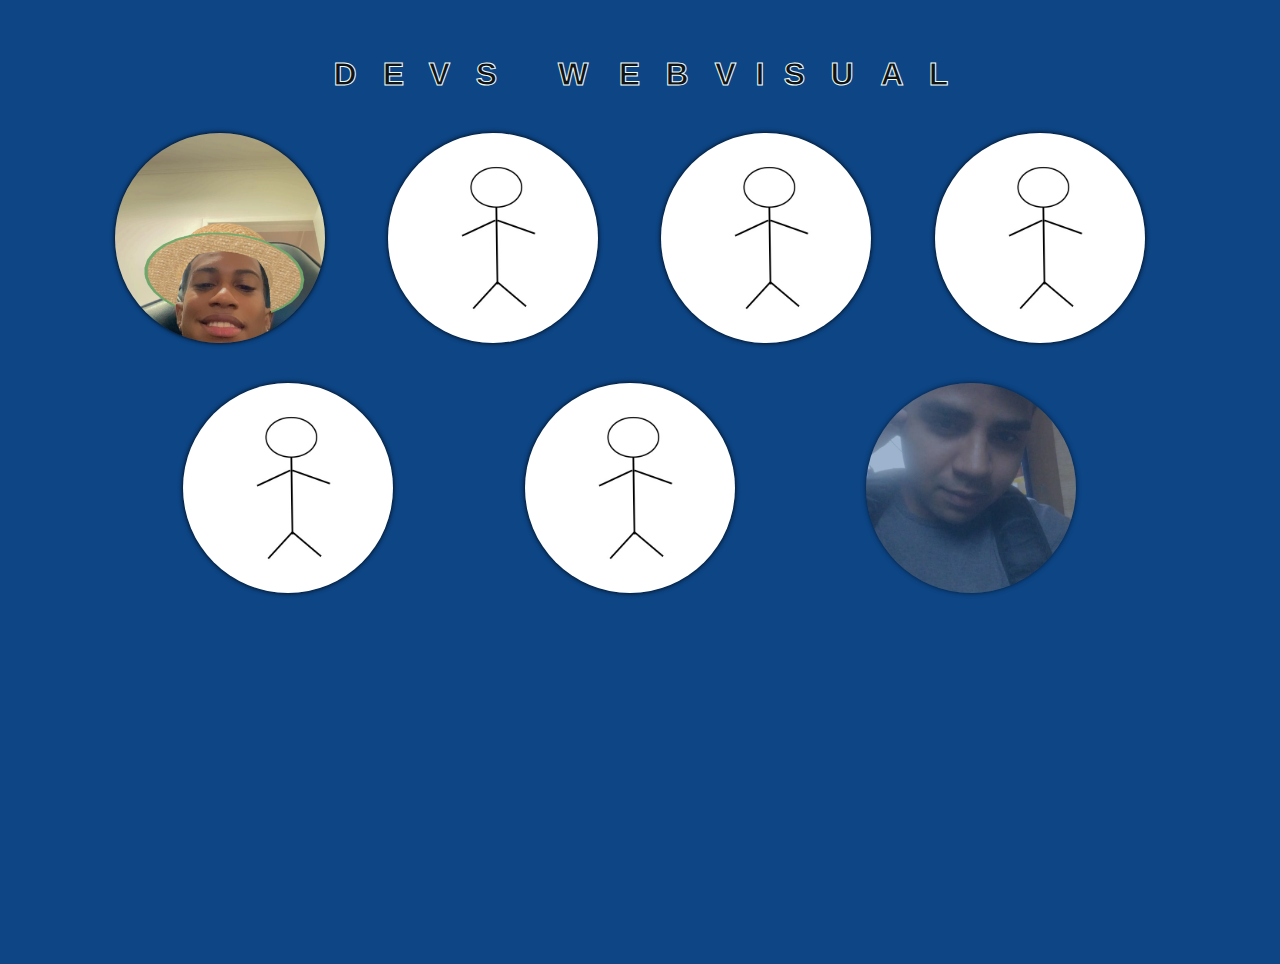
==== assets/devs.html @ 1709c355 "arthur" ====
<!DOCTYPE html>
<html lang="pt-br">

<head>
    <meta charset="UTF-8">
    <meta http-equiv="X-UA-Compatible" content="IE=edge">
    <meta name="viewport" content="width=device-width, initial-scale=1.0">
    <title>Devs Web Visual</title>
    <link rel="stylesheet" href="./css/reset.css">
    <link rel="stylesheet" href="./css/style.css">
</head>

<body>
    <div class="container">
        <div class="div">
            <p class="p">D</p>
            <p class="p">E</p>
            <p class="p">V</p>
            <p class="p">S</p>
            
            <p class="p">W</p>
            <p class="p">E</p>
            <p class="p">B</p>
            <p class="p">V</p>
            <p class="p">I</p>
            <p class="p">S</p>
            <p class="p">U</p>
            <p class="p">A</p>
            <p class="p">L</p>
        </div>
        <div class="testeG">

            <div class="grupo">
                <div class="overlay">
                    <div class="items">
                        <div class="items head">
                            <p class="items nome">Arthur Martins</p>
                            <hr>
                        </div>
                        <div class="items descricao">
                            <p class="aluno">Aluno</p>
                        </div>
                        <div class="items cart">
                            <i class="fa fa-shopping-cart"></i>
                            <span>VA PUMA PORRA</span>
                        </div>
                    </div>
                </div>
            </div>

            <div class="grupo">
                <div class="overlay">
                    <div class="items">
                        <div class="items head">
                            <p class="items nome">Alycia</p>
                            <hr>
                        </div>
                        <div class="items descricao">
                            <p class="aluno">Aluna</p>
                        </div>
                        <div class="items cart">
                            <i class="fa fa-shopping-cart"></i>
                            <span>XVII. VI. MMIII</span>
                        </div>
                    </div>
                </div>
            </div>

            <div class="grupo">
                <div class="overlay">
                    <div class="items">
                        <div class="items head">
                            <p class="items nome">Carlos</p>
                            <hr>
                        </div>
                        <div class="items descricao">
                            <p class="aluno">Aluno</p>
                        </div>
                        <div class="items cart">
                            <i class="fa fa-shopping-cart"></i>
                            <span>SO SE VIVE UMA VEZ.</span>
                        </div>
                    </div>
                </div>
            </div>

            <div class="grupo">
                <div class="overlay">
                    <div class="items">
                        <div class="items head">
                            <p class="items nome">Crystiano</p>
                            <hr>
                        </div>
                        <div class="items descricao">
                            <p class="aluno">Aluno</p>
                        </div>
                        <div class="items cart">
                            <i class="fa fa-shopping-cart"></i>
                            <span>CHAVES, O SÁBIO</span>
                        </div>
                    </div>
                </div>
            </div>

            <div class="grupo">
                <div class="overlay">
                    <div class="items">
                        <div class="items head">
                            <p class="items nome">Ives Mateus</p>
                            <hr>
                        </div>
                        <div class="items descricao">
                            <p class="aluno">Aluno</p>
                        </div>
                        <div class="items cart">
                            <i class="fa fa-shopping-cart"></i>
                            <span>SEM ASSUNTOS</span>
                        </div>
                    </div>
                </div>
            </div>

            <div class="grupo">
                <div class="overlay">
                    <div class="items">
                        <div class="items head">
                            <p class="items nome">Renan</p>
                            <hr>
                        </div>
                        <div class="items descricao">
                            <p class="aluno">Aluno</p>
                        </div>
                        <div class="items cart">
                            <i class="fa fa-shopping-cart"></i>
                            <span>ARQUIVOS DE MÍDIA, LINKS E DOCS</span>
                        </div>
                    </div>
                </div>
            </div>

            <div class="grupo">
                <div class="overlay">
                    <div class="items">
                        <div class="items head">
                            <p class="items nome">Neitan</p>
                            <hr>
                        </div>
                        <div class="items descricao">
                            <p class="aluno">Ex Aluno</p>
                        </div>
                        <div class="items cart">
                            <i class="fa fa-shopping-cart"></i>
                            <span>QUE DEUS O TENHA</span>
                        </div>
                    </div>
                </div>
            </div>
        </div>
    </div>

</body>

</html>
---- assets/css/style.css ----
@import url('../responsive-slide/ResponsiveSlides.js-master/demo/demo.css');
	@import url('https://cdn-uicons.flaticon.com/uicons-regular-rounded/css/uicons-regular-rounded.css');
	@import url('https://cdn-uicons.flaticon.com/uicons-regular-straight/css/uicons-regular-straight.css');

	:root {
		--effect: hover 1s linear infinite;
		--gradiente: linear-gradient(to left top, #4cb1ea 10%, #0d6efd 90%) !important;
		font-family: 'Montserrat', sans-serif;
		font-family: 'Open Sans', sans-serif;
		font-family: 'Roboto', sans-serif;
		font-family: 'Poppins', sans-serif;
	}

	body {
		background-color: #0d4585;
		font: 14px/20px "Roboto", sans-serif;
		margin: auto auto;
		justify-content: center;
		text-align: center;
		-webkit-font-smoothing: antialiased;
		min-height: 100vh;
	}

	.teste {
		font-size: 3rem;
	}

	.testandoContainer {
		border: solid 1px rgb(48, 41, 255);
		background: linear-gradient(90deg, #aadf 15%, #0d6efd 100%);
		width: 100vw;
	}

	.testeTestadoBanner {
		width: 100%;
		height: auto;
		background-color: rgb(43, 80, 201);
	}

	.testeTestadoQ {
		background-color: #edeaea;
	}

	.testeManeiro {
		flex-wrap: nowrap !important;
		background: linear-gradient(45deg, #5d476cdd 5%, #c2d4ff 100%);
		padding: 7rem;
		height: auto;
	}

	.container {
		margin: auto !important;
		max-width: 1200px;
		margin: 300px;
	}

	.nav {
		background: #114394;
		font-size: 0;
		position: relative;
	}

	nav>ul>li {
		display: inline-block;
		font-size: 14px;
		padding: 0 15px;
		position: relative;
	}

	nav>ul>li>a {
		color: #fff;
		display: block;
		padding: 20px 0;
		border-bottom: 3px solid transparent;
		transition: all .3s ease;
	}

	nav>ul>li:hover>a {
		color: rgba(126, 126, 126, 0.993);
		border-bottom: 3px solid #444;
	}

	.mega-menu {
		background: rgba(235, 235, 235, 0.824);
		visibility: hidden;
		opacity: 0;
		transition: visibility 0s, opacity 0.5s linear;
		position: absolute;
		left: 0;
		right: 0;
		width: 100%;
		z-index: 4;
	}

	.mega-menu h3 {
		color: #444;
	}

	.mega-menu .container {
		display: flex;
	}

	.mega-menu .item {
		flex-grow: 1;
		margin: 0 10px;
	}

	.mega-menu a {
		border-bottom: 1px solid #ddd;
		color: #2c678b;
		display: block;
		padding: 10px 0;
	}

	.mega-menu a:hover {
		color: #2d6a91;
	}

	.dropdown {
		position: static;
	}

	.dropdown:hover .mega-menu {
		visibility: visible;
		opacity: 1;
	}

	.dropdown__img {
		width: 60px;
		height: 40px;
		margin-top: 5px;
	}

	.callbacks_nav {
		display: table;
	}

	#banner .container {
		margin-top: 4rem;
	}

	.logotipo {
		background-color: rgb(43, 80, 201);
		background-position: center center;
		box-shadow: 0px 4px 4px rgba(0, 0, 0, 0.16);
		position: relative;
	}

	.logotipo__img {
		width: 300px;
		height: 240px;
		margin: 3px 14px 3px 14px;
		text-decoration: none;
		cursor: pointer;
		z-index: 1;
	}

	#banner {
		width: 50%;
		margin: auto auto;
		position: relative;
	}

	.banner__paragrafo {
		width: 74%;
		text-align: center;
		margin: 0;
		display: inline-block;
	}

	.banner__texto {
		padding: 5rem;
		word-break: break-all;
		font-size: 18px;
		color: #fdfdfd;
		line-height: 1.4;
	}

	.rslides {
		border-radius: 50%;
	}

	.caixas {
		display: flex;
	}

	.caixas__titulos {
		font-size: 36px;
		margin: 8rem 0 2rem 0;
		text-align: center;
		line-height: 36px;
	}

	.caixas__conteudo {
		display: flex;
		flex-wrap: wrap;
		justify-content: center;
	}

	.caixas__body {
		border-radius: 10px;
		width: 45%;
		height: 230px;
		background-color: #FFF;
		margin: 0.5%;
		box-shadow: 2px 2px 2px rgb(148, 148, 148);
		padding: .4rem;
	}

	.caixas__body-imagens {
		float: left;
		width: 10%;
		height: 58px;
		border-radius: 50%;
		border: 3px solid #0d4585;
		margin: .5rem 0 11rem .8rem;
		box-sizing: border-box;
		background: center;
	}

	.caixas__body-conteudo a {
		text-decoration: none;
		color: #000;
		font-weight: bold;
		width: 100%;
		height: 100%;
	}

	.caixas__body-texto {
		width: 76%;
		text-align: justify;
		line-height: 1.3;
		word-break: break-all;
		overflow: hidden;
		vertical-align: top;
		display: inline-block;
		font-weight: 500;
		margin-top: 12px;
	}

	.caixas__body-subtitulo {
		font-size: 14px;
		font-weight: 700;
		margin: 1rem;
		text-align: start;
		left: 27px;
		position: relative;
	}

	.principal {
		margin-top: 300px;
	}

	.principal__primeiro {
		width: 70%;
		height: 580px;
		background-color: #fff;
		z-index: -1;
		border-radius: 8px;
	}

	.principal__primeiro-imagem {
		width: 100%;
		height: 100%;
		border-radius: 8px;
	}

	.principal__conteudo {
		background-color: #fafcff;
		width: 35%;
		height: 370px;
		float: right;
		bottom: 100px;
		position: relative;
		box-shadow: -13px 0 8px -2px rgb(141, 169, 241);
		border-radius: 13px;
	}

	.principal__conteudo-body {
		margin-top: -0.2rem;
		padding: 1.6rem;
		display: flex;
		flex-direction: column;
		text-align: start;
	}

	.principal__conteudo-titulo {
		font: 1.5rem 'Roboto', sans-serif;
		font-weight: 500;
		margin: 1rem 0 0.9rem 0;
	}

	.principal__conteudo-texto {
		font-size: 0.9rem;
		font-weight: 400;
	}

	.principal__conteudo-subtexto {
		margin: 1.7rem 0 0.7rem 0;
		font-weight: 300;
	}

	.principal__conteudo-btn {
		background: #fbfbfb;
		border: 3px solid rgb(87, 125, 250);
		border-radius: 17px;
		color: #000;
		padding: .4rem;
		position: relative;
		font: 0.9rem 'Roboto', sans-serif;
		height: 34px;
		width: 120px;
		transition: .6s;
		position: absolute;
		top: 20rem;
	}

	.principal__conteudo-btn:hover,
	.principal__conteudo-btn:focus {
		transform: scale(1.2);
	}

	.bola {
		background-color: #0d4585;
		margin: auto auto;
		width: 90vw;
		height: 800px;
		position: relative;
		border-radius: 20px;
		overflow: hidden;
		z-index: -99;
		justify-content: center;
	}

	.bola b {
		display: block;
		margin: auto auto;
		width: 280px;
		height: 280px;
		border-radius: 50%;
		background: url(../img/download.png) no-repeat center/ cover;
		position: absolute;
		-webkit-animation: moveX 2s linear 0s infinite alternate, moveY 3.4s linear 0s infinite alternate;
		-moz-animation: moveX 2s linear 0s infinite alternate, moveY 3.4s linear 0s infinite alternate;
		-o-animation: moveX 2s linear 0s infinite alternate, moveY 3.4s linear 0s infinite alternate;
		animation: moveX 4s linear 0s infinite alternate, moveY 3.4s linear 0s infinite alternate;
	}

	@-webkit-keyframes moveX {
		from {
			left: 0;
		}

		to {
			left: calc(55vw);
		}
	}

	@-moz-keyframes moveX {
		from {
			left: 0;
		}

		to {
			left: calc(55vw);
		}
	}

	@-o-keyframes moveX {
		from {
			left: 0;
		}

		to {
			left: calc(55vw);
		}
	}

	@keyframes moveX {
		from {
			left: 0;
		}

		to {
			left: calc(55vw);
		}
	}

	@-webkit-keyframes moveY {
		from {
			top: 0;
		}

		to {
			top: 500px;
		}
	}

	@-moz-keyframes moveY {
		from {
			top: 0;
		}

		to {
			top: 500px;
		}
	}

	@-o-keyframes moveY {
		from {
			top: 0;
		}

		to {
			top: 500px;
		}
	}

	@keyframes moveY {
		from {
			top: 0;
		}

		to {
			top: 500px;
		}
	}

	.testeManeiro .container {
		display: flex;
		justify-content: center;
	}

	.cards {
		display: flex;
		flex-wrap: nowrap;
	}

	.cards__titulo {
		font-size: 42px;
		margin: 4rem 0 4rem 0;
		text-align: center;
		line-height: 30px;
	}

	.card {
		transition: .6s;
	}

	.box {
		position: relative;
		height: 360px;
		border: 1px solid #0f4685;
		box-shadow: 0px 0px 10px 3px rgba(15, 70, 133, 1);
		border-radius: 25px;
		background: #222;
		color: rgba(250, 250, 250, 0.8);
		margin-bottom: 2rem;
		margin: 10px;
		width: 14.9rem;
		padding: .4rem;
	}

	.card:hover {
		transform: translateY(-40px);
	}

	.card__img {
		height: 40%;
		width: 95%;
		border-radius: 15px;
	}

	.card__body {
		padding: .5rem;
	}

	.card__subtitle {
		font-size: 0.75rem;
		margin-top: 0.3rem;
	}

	.card__title {
		margin: .4rem 0 .25rem 0;
	}

	.card__text {
		position: relative;
		top: 1rem;
		font: message-box;
	}

	.card__btn {
		border: 4px solid;
		border-image-slice: 1;
		background: var(--gradiente) !important;
		cursor: pointer;
		-webkit-background-clip: text !important;
		-webkit-text-fill-color: transparent !important;
		border-image-source: var(--gradiente) !important;
		text-decoration: none;
		padding: 0.4rem;
		top: 3rem;
		position: relative;
		box-sizing: border-box;
		transition: all .25s ease;
	}

	.card__btn:hover,
	.card__btn:focus {
		background: var(--gradiente) !important;
		-webkit-background-clip: none !important;
		-webkit-text-fill-color: #fff !important;
		border: 4px solid #fff !important;
		box-shadow: #222 1px 0 10px;
	}

	.text {
		margin: 15rem 0 5rem 0;
		font-size: 1rem;
		font: 500;
		color: #fff;
	}

	.text__titulo {
		font-size: 2.5rem;
	}

	.text__subtitulo {
		margin: 2.5rem auto auto auto;
		text-align: center;
		width: 51%;
	}

	.quadrado {
		display: flex;
		flex-direction: row;
		flex-wrap: wrap;
		place-content: center;
	}

	.quadrado__informacao {
		background-color: #fafcff;
		width: 35%;
		height: 320px;
		border-radius: 15px;
		box-shadow: -13px 0 8px -2px rgb(157 182 240);
		margin: 1rem;
		transition: .6s;
	}

	.quadrado__informacao-body {
		margin-top: -0.2rem;
		padding: 1.6rem;
		display: flex;
		flex-direction: column;
		text-align: justify;
	}

	.quadrado__icone {
		font-size: 50px;
	}

	.quadrado__informacao-titulo {
		font: 1.5rem 'Roboto', sans-serif;
		font-weight: 800;
		font-size: 1.1rem;
		margin: 1rem 0 1rem 0;
	}

	.quadrado__informacao-texto {
		font-size: 0.9rem;
		font-weight: 600;
	}

	.quadrado__informacao-subtexto {
		margin: 1.7rem 0 0 0;
		font-weight: 300;
		font-size: 0.8rem;
	}

	.quadrado__informacao:hover {
		transform: translateY(-30px);
	}

	.containerFinal {
		margin: 17rem 0 11rem 0;
		padding: 3rem;
	}

	.final__imagem {
		border-radius: 50%;
		background: center/no-repeat;
		box-sizing: border-box;
		width: 300px;
		height: 300px;
		float: left;
		opacity: 0.9;
	}

	.final__texto {
		font-size: 2rem;
		width: 45%;
		text-align: initial;
		line-height: 1.5;
		word-break: break-all;
		vertical-align: top;
		display: inline-block;
		color: #fdfdfd;
	}

	.final__outram {
		width: 300px;
		height: 300px;
		border-radius: 50%;
		box-sizing: border-box;
		position: relative;
		top: 5rem;
		z-index: 22;
		animation: rotateZ 2s linear infinite alternate;
		animation: rotateR 2s linear infinite alternate;
		opacity: 0.8;
	}

	@keyframes rotateZ {
		from {
			transform: rotate(-5deg);
		}

		to {
			transform: rotate(9deg);
		}
	}

	@keyframes rotateR {
		from {
			transform: rotate(9deg);
		}

		to {
			transform: rotate(-5deg);
		}
	}


	.final__caixa {
		background-color: #fafcff;
		width: 38%;
		height: 270px;
		border-radius: 15px;
		transition: .6s;
		position: relative;
		bottom: 3rem;
	}

	.final__conteudo {
		margin-top: -0.2rem;
		padding: 1.6rem;
		display: flex;
		flex-direction: column;
		text-align: start;
	}

	.final__conteudo-texto {
		font-size: 0.9rem;
		font-weight: 300;
		text-align: initial;
	}

	.final__conteudo-subtexto {
		margin: 1.7rem 0 0.7rem 0;
		font-weight: 300;
	}

	.final__conteudo-btn {
		border: 3px solid;
		border-radius: 17px;
		padding: .4rem;
		display: inline-block;
		font: .8rem 'Roboto', sans-serif;
		height: 34px;
		width: 120px;
		border-image-slice: 1;
		background: var(--gradiente) !important;
		cursor: pointer;
		-webkit-background-clip: text !important;
		-webkit-text-fill-color: transparent !important;
		border-image-source: var(--gradiente) !important;
		transition: all .7s ease;
		position: absolute;
		top: 14rem;
	}


	.final__conteudo-btn:hover,
	.final__conteudo-btn:focus {
		background: var(--gradiente) !important;
		-webkit-background-clip: none !important;
		-webkit-text-fill-color: #fff !important;
		border: 3px solid #fff !important;
		box-shadow: #222 1px 0 10px;
		border-radius: 17px;
	}

	.rodape {
		display: flex;
		justify-content: space-around;
		padding: 3em 0;
	}

	.lista__rodape {
		border-left: 1px solid #cccc;
		padding-left: 1em;
	}

	.lista__rodape-item {
		display: flex;
		align-items: center;
		margin: .6em 0;
	}

	.grupo__titulo {
		font: 3rem 'Poppins', sans-serif;
		color: #fff;
		font-weight: 600;
		margin: 8rem 0 3rem 0;
	}

	.testeG {
		display: flex;
		flex-wrap: wrap;
		padding: 2rem;
		justify-content: space-evenly;
	}

	.grupo {
		width: 120px;
		height: 120px;
		top: 0;
		bottom: 0;
		left: 0;
		right: 0;
		position: absolute;
		margin: 0;
		background-color: black;
		background-size: cover;
		cursor: pointer;
		-webkit-box-shadow: 0 0 5px #000;
		box-shadow: 0 0 5px #000;
		border-radius: 50%;
		box-sizing: border-box;
	}

	.overlay {
		width: 210px;
		height: 210px;
		position: relative;
		border-radius: 50%;
		background: rgba(77, 77, 77, .9);
		color: #fef5df;
		opacity: 0;
		transition: all 0.5s;
		font-family: 'Playfair Display', serif;
	}

	.items {
		padding: .7rem;
		letter-spacing: 3px;
		text-align: center;
		width: auto;
		height: auto;
	}

	.head {
		font-size: .8rem;
		line-height: 22px;
		transform: translateY(40px);
		transition: all 0.7s;
	}

	.nome {
		font-size: 1rem;
	}

	.head hr {
		display: block;
		border: none;
		border-bottom: solid 1px #fef5df;
		position: absolute;
		bottom: 0;
		left: 0;
		transition: all 0.5s;
		min-inline-size: -webkit-fill-available;
	}

	.descricao {
		font-size: 20px;
		line-height: 22px;
		font-weight: bold;
		opacity: 0;
		transform: translateY(40px);
		transition: all 0.7s;
	}

	.descricao .aluno {
		color: #f9f9e3;
	}

	.cart {
		font-size: 10px;
		opacity: 0;
		letter-spacing: 3px;
		font-family: 'Lato', sans-serif;
		transform: translateY(40px);
		transition: all 0.7s;
	}

	.cart i {
		font-size: 10px;
	}

	.cart span {
		margin-left: 10px;
		font-size: 18px;
	}

	.grupo:hover {
		transition: 3s ease;
		transform: scale(1);
	}

	.grupo:hover .overlay {
		opacity: 1;
	}

	.grupo:hover .overlay .head {
		transform: translateY(0px);
	}

	.grupo:hover .overlay hr {
		width: 75px;
		transition-delay: 0.4s;
	}

	.grupo:hover .overlay .descricao {
		transform: translateY(0px);
		transition-delay: 0.3s;
		opacity: 1;
	}

	.grupo:hover .overlay .cart {
		transform: translateY(0px);
		transition-delay: 0.6s;
		opacity: 1;
	}

	.grupo {
		width: 210px;
		height: 210px;
		position: relative;
		top: 0;
		right: 0;
		left: 0;
		bottom: 0;
		margin: 0 1.3rem 2.5rem 0;
		background-color: black;
		cursor: pointer;
		-webkit-box-shadow: 0 0 5px #000;
		box-shadow: 0 0 5px #000;
	}

	.grupo:nth-child(1) {
		background: url("../img/Arthur.jpg") center/cover;
	}

	.grupo:nth-child(2) {
		background: url('../img/bonecopau.jpg') center/cover;
	}

	.grupo:nth-child(3) {
		background: url('../img/bonecopau.jpg') center/cover;
	}

	.grupo:nth-child(4) {
		background: url('../img/bonecopau.jpg') center/cover;
	}

	.grupo:nth-child(5) {
		background: url('../img/bonecopau.jpg') center/cover;
	}

	.grupo:nth-child(6) {
		background: url('../img/bonecopau.jpg') center/cover;
	}

	.grupo:nth-child(7) {
		background: url('../img/neitan.jpg') center/cover;
		opacity: 0.6;
	}

	/* Telas pequenas e laptops */
	@media screen and (max-width: 1024px) {
		.caixas__titulos {
			font-size: 30px;
		}

		.principal__primeiro {
			height: 520px;
		}

		.principal__conteudo {
			width: 45%;
			margin-right: 3rem;
		}

		.cards {
			flex-wrap: wrap;
			justify-content: center;
		}

		.quadrado__informacao {
			width: 37%;
		}

		.final__texto {
			font-size: 1.9rem;
		}

		.final__caixa {
			width: 38%;
		}

		.final__conteudo-subtexto {
			margin: .7rem 0 .7rem 0;
		}
	}


	@media screen and (max-width: 950px) {
		.principal__primeiro {
			height: 515px;
		}

		.caixas__body-imagens {
			width: 14%;
		}

		.caixas__body-texto .quadrado__informacao {
			width: 40%;
		}

		.final__conteudo-texto {
			font-size: .8rem;
		}

		.final__conteudo-subtexto {
			margin: 1.4rem 0 0 0;
		}

		.final__imagem {
			width: 250px;
			height: 250px;
		}

		.final__caixa {
			width: 40%;
		}

		.final__texto {
			font-size: 1.8rem;
		}

		.final__outram {
			width: 250px;
			height: 250px;
			right: 0;
		}
	}

	/* Ipads e tablets */
	@media screen and (max-width: 775px) {

		.caixas__body-conteudo {
			margin: 0 auto 300px auto;
		}

		.caixas__body-imagens {
			float: left;
			width: 12%;
			height: 42px;
			border-radius: 50%;
			border: 3px solid #0d4585;
			margin: 0.8rem 0 11rem 0.8rem;
			box-sizing: border-box;
			background: center;
		}

		.caixas-titulos {
			font-size: 26px;
		}

		.caixas__body-texto {
			font-size: .8rem;
			line-height: 1.2;
		}

		.principal__primeiro {
			height: 400px
		}

		.principal__conteudo {
			width: 43%;
			height: 305px;
		}

		.principal__conteudo-titulo {
			font-size: .9rem;
		}

		.principal__conteudo-texto {
			font-size: .8rem;
			line-height: 1.3;
		}

		.principal__conteudo-subtexto {
			font-size: .6rem;
		}

		.principal__conteudo-btn {
			font-size: .76rem;
			height: 32px;
			width: 90px;
			top: 16rem;
		}

		.testeManeiro {
			padding: 4rem;
		}

		.cards {
			display: flex;
			flex-wrap: wrap;
		}

		.cards__titulo {
			font-size: 38px;
		}

		.card {
			min-width: 0;
		}

		.box {
			height: 360px;
			margin: 16px
		}

		.card__body {
			padding: 0;
		}

		.card__text {
			top: 0.4rem;
			font: message-box;
			font-size: 0.87rem;
		}

		.text__titulo {
			font-size: 2rem;
		}

		.quadrado__informacao {
			width: 42%;
		}

		.quadrado__informacao-subtexto {
			display: none;
		}

		.final {
			justify-content: center;
		}

		.final__imagem {
			width: 250px;
			height: 250px;
		}

		.final__texto {
			font-size: 1.5rem;
			width: 42%;
		}

		.final__outram {
			width: 250px;
			height: 250px;
		}

		.final__caixa {
			width: 46%;
			height: 286px;
		}

		.final__conteudo-texto {
			font-size: .85rem;
		}

		.final__conteudo-subtexto {
			display: none;
		}

		.grupo__titulo {
			font-size: 2rem
		}
	}

	@media screen and (max-width: 672px) {

		.caixas-titulos {
			font-size: 26px;
		}

		.caixas__body {
			height: 180px;
		}

		.caixas__body-texto {
			font-size: .7rem;
		}

		.caixas__body-subtitulo {
			font-size: 10px;
		}

		.principal__conteudo {
			height: 290px;
		}

		.bola b {
			width: 220px;
			height: 220px;
		}

		.testeManeiro {
			padding: 2rem;
		}

		.quadrado__informacao {
			height: 300px;
		}
	}

	@media screen and (max-width: 600px) {

		.caixas__body-texto {
			font-size: .66rem;
		}

		.principal__primeiro {
			height: 350px;
		}

		.principal__conteudo-titulo {
			font-size: .8rem;
		}

		.principal__conteudo-texto {
			font-size: .75rem;
		}

		.quadrado__informacao-body {
			padding: .8rem;
		}

		.final__imagem {
			height: 210px;
			width: 210px;
		}

		.final__outram {
			height: 210px;
			width: 210px;
		}

		.final__conteudo-texto {
			font-size: .7rem;
		}
	}

	@media screen and (max-width: 500px) {

		.caixas__body-texto {
			font-size: .6rem;
		}

		.caixas__body-imagens {
			height: 34px;
		}

		.principal__primeiro {
			height: 330px;
		}

		.principal__conteudo {
			height: 250px;
			width: 47%;
		}

		.principal__conteudo-body {
			padding: 1rem;
		}

		.principal__conteudo-btn {
			top: 13rem;
		}

		.principal__conteudo-titulo {
			font-size: .7rem;
		}

		.principal__conteudo-texto {
			font-size: .7rem;
		}

		.bola b {
			width: 150px;
			height: 150px;
		}

		.text__titulo {
			line-height: 1.1;
		}

		.quadrado__informacao-body {
			padding: .8rem;
		}

		.quadrado__informacao-texto {
			font-size: .8rem;
		}

		.final__imagem {
			width: 180px;
			height: 180px;
		}

		.final__outram {
			width: 180px;
			height: 180px;
		}

		.final__conteudo-texto {
			font-size: .58rem;
		}
	}

	.div {
		margin-top: 4rem;
		text-align: center;
	}

	.p {
		display: inline-block;
		text-transform: uppercase;
		text-align: center;
		font-size: 4rem;
		font-family: arial;
		font-weight: 600;
		transform: scale(0.5);
		color: #121212;
		-webkit-text-stroke: 2px rgb(241, 255, 253);
	}


	.p:nth-child(1) {
		animation: var(--effect);
	}

	.p:nth-child(2) {
		animation: var(--effect) 0.125s;
	}

	.p:nth-child(3) {
		animation: var(--effect) 0.25s;
	}

	.p:nth-child(4) {
		animation: var(--effect) 0.375s;
		margin-right: 1rem;
	}

	.p:nth-child(5) {
		animation: var(--effect) 0.5s;
		margin-left: 1rem;
	}

	.p:nth-child(6) {
		animation: var(--effect) 0.675s;
	}

	.p:nth-child(7) {
		animation: var(--effect) 0.75s;
	}

	.p:nth-child(8) {
		animation: var(--effect) 0.875s;
	}

	.p:nth-child(9) {
		animation: var(--effect) 1s;
	}

	.p:nth-child(10) {
		animation: var(--effect) 1.125s;
	}

	.p:nth-child(11) {
		animation: var(--effect) 1.25s;
	}

	.p:nth-child(12) {
		animation: var(--effect) 1.375s;
	}

	.p:nth-child(13) {
		animation: var(--effect) 1.5s;
	}

	@keyframes hover {
		0% {
			transform: scale(0.5);
			color: #5f5f5f;
			-webkit-text-stroke: 2px rgb(255, 255, 255);
		}

		20% {
			transform: scale(1);
			color: rgb(255, 255, 255);
			-webkit-text-stroke: 3px #ffffff;
			filter: drop-shadow(0 0 1px rgb(255, 255, 255)) drop-shadow(0 0 1px rgb(255, 255, 255)) drop-shadow(0 0 3px rgb(255, 255, 255)) drop-shadow(0 0 5px rgb(254, 254, 255)) hue-rotate(10turn);
		}
		50% {
			transform: scale(0.5);
			color: #121212;
			-webkit-text-stroke: 2px rgb(255, 255, 255);
		}
	}
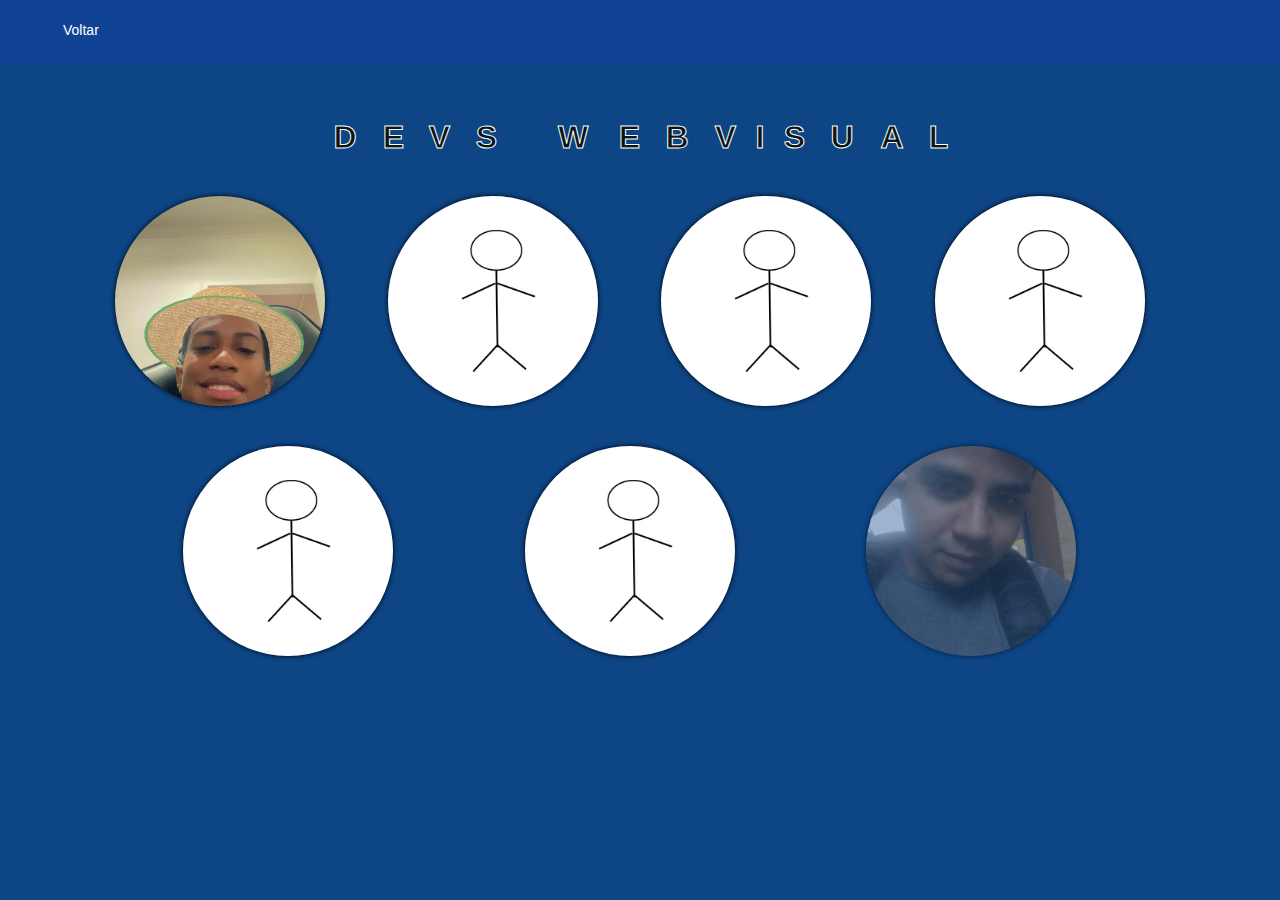
==== commit b549673e: "deve estar arrumado" ====
--- a/assets/devs.html
+++ b/assets/devs.html
@@ -11,13 +11,22 @@
 </head>
 
 <body>
+
+    <header class="menus">
+        <nav class="nav">
+            <ul class="container">
+                <li class="menu-devs"><a href='./index.html'><i class="i fi fi-sr-arrow-left"><p class="menu-p">Voltar</p></i></a></li>
+            </ul>
+            </div>
+
+    </header>
     <div class="container">
         <div class="div">
             <p class="p">D</p>
             <p class="p">E</p>
             <p class="p">V</p>
             <p class="p">S</p>
-            
+
             <p class="p">W</p>
             <p class="p">E</p>
             <p class="p">B</p>
--- a/assets/css/style.css
+++ b/assets/css/style.css
@@ -1,6 +1,7 @@
 	@import url('../responsive-slide/ResponsiveSlides.js-master/demo/demo.css');
 	@import url('https://cdn-uicons.flaticon.com/uicons-regular-rounded/css/uicons-regular-rounded.css');
 	@import url('https://cdn-uicons.flaticon.com/uicons-regular-straight/css/uicons-regular-straight.css');
+	@import url('https://cdn-uicons.flaticon.com/uicons-solid-rounded/css/uicons-solid-rounded.css');
 
 	:root {
 		--effect: hover 1s linear infinite;
@@ -129,6 +130,19 @@
 		width: 60px;
 		height: 40px;
 		margin-top: 5px;
+	}
+
+	.menu-devs {
+		display: flex;
+	}
+
+	.menu-p {
+		display: inline;
+		margin-left: .5rem;
+	}
+
+	.menu-i {
+		float: left;
 	}
 
 	.callbacks_nav {
